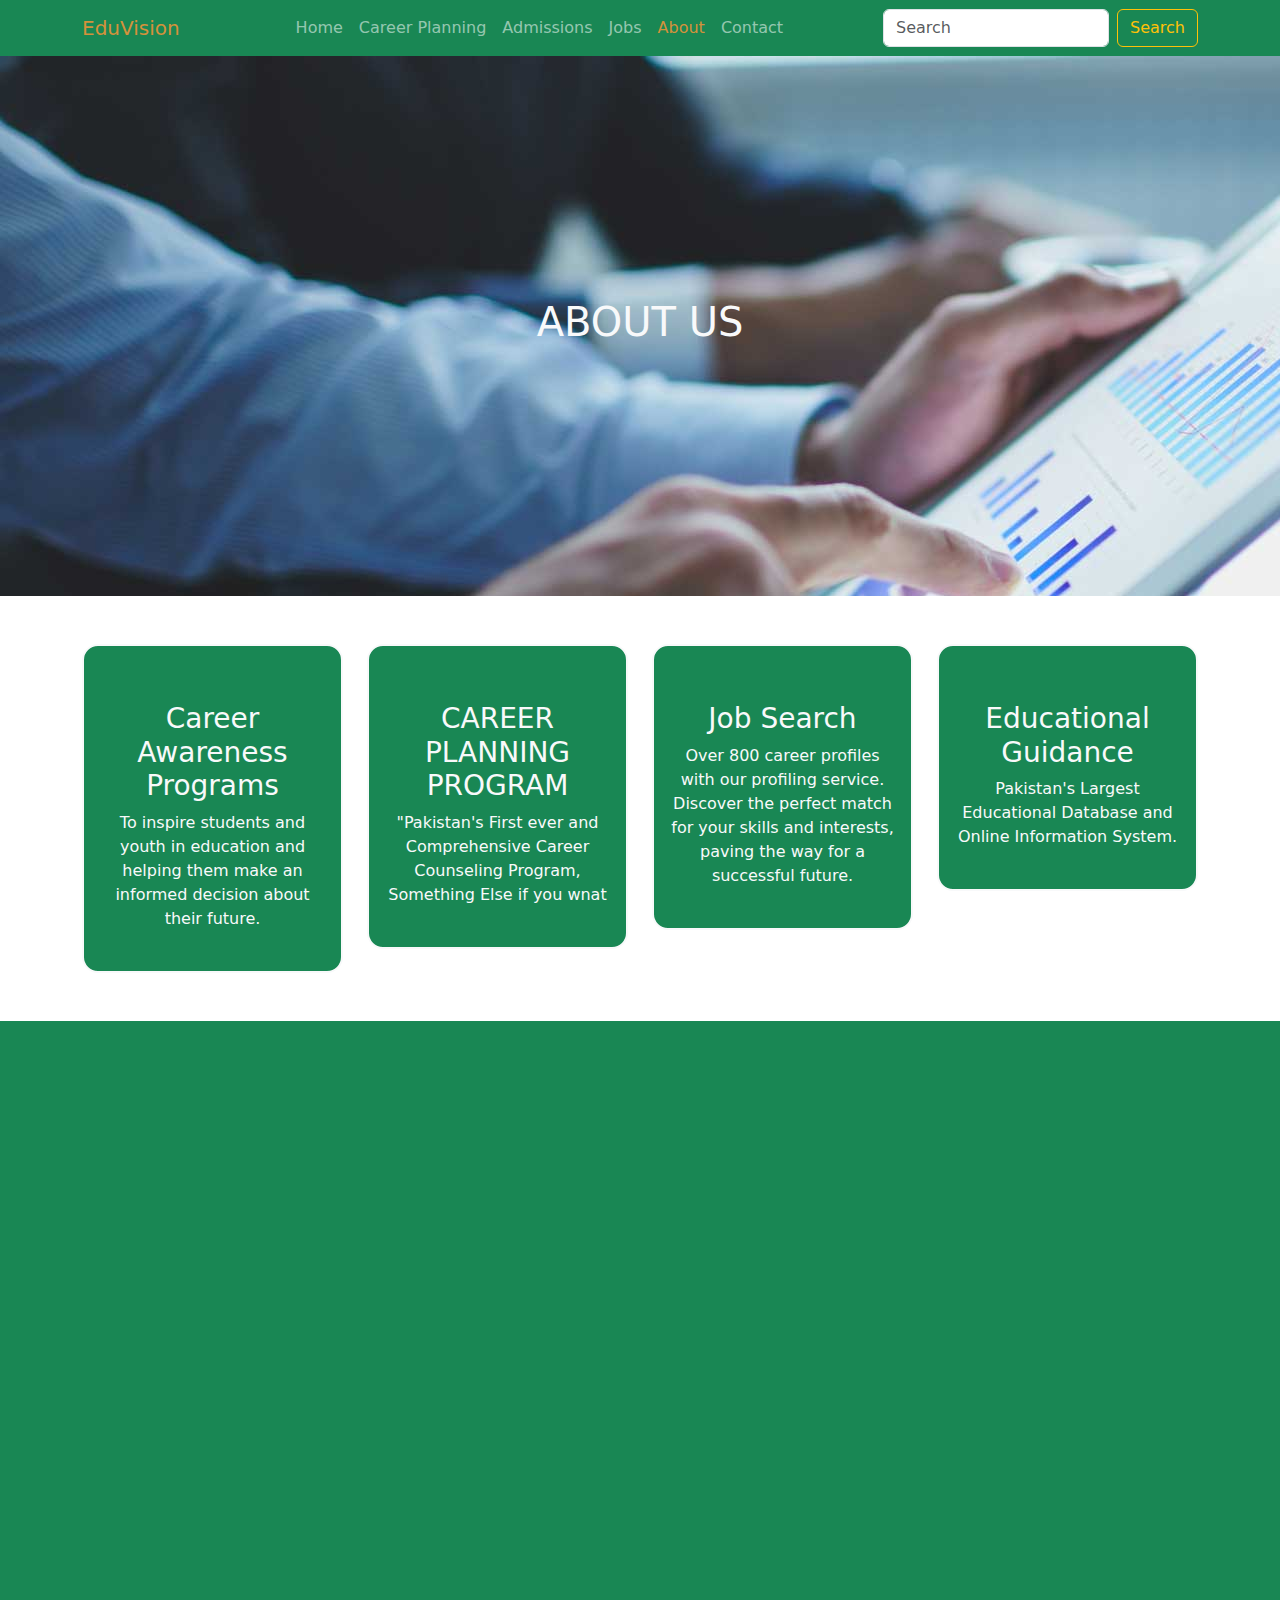
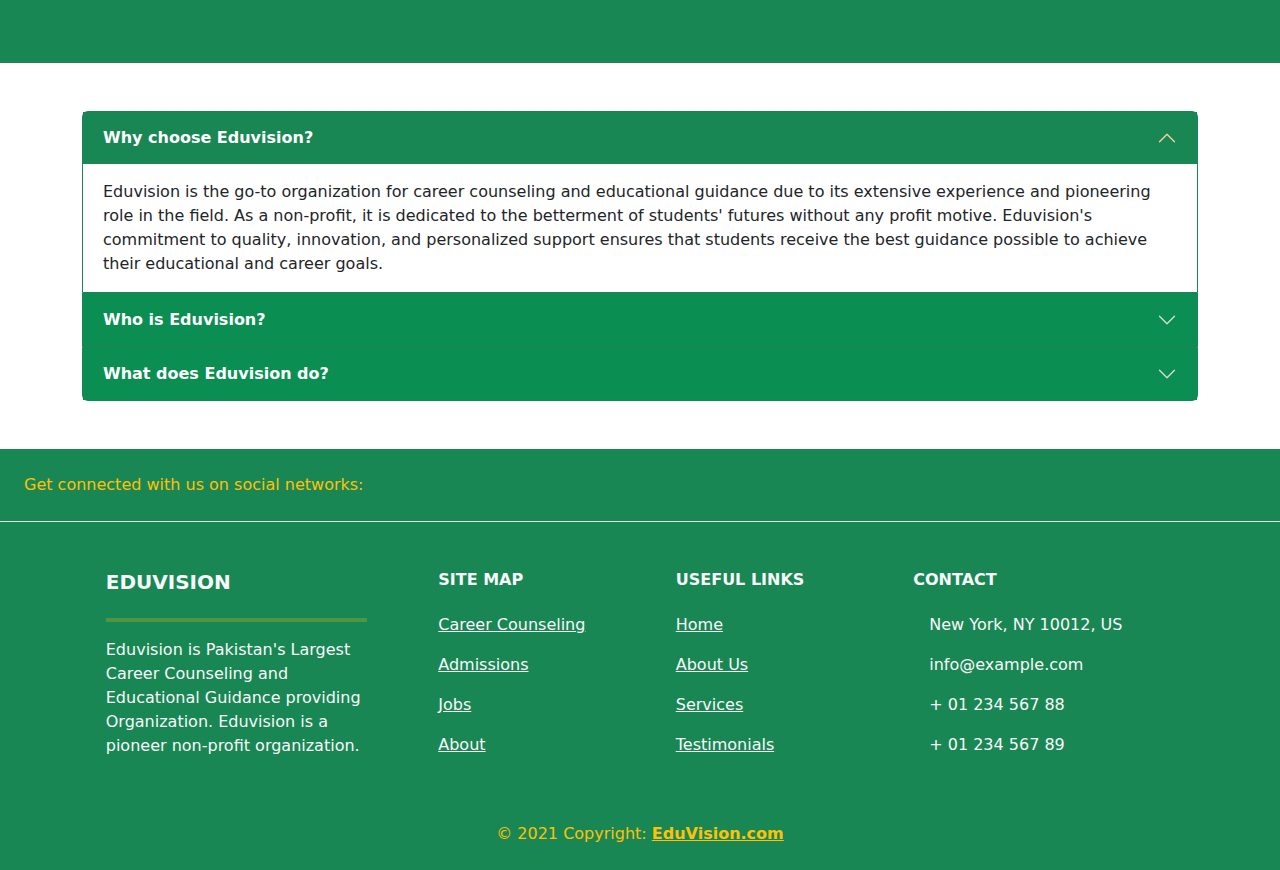
==== pages/about.html @ 254b4d51 "added about us page" ====
<!DOCTYPE html>
<html lang="en">

<head>
    <meta charset="UTF-8">
    <meta name="viewport" content="width=
        , initial-scale=1.0">
    <title>EduVision</title>
    <!-- Bootstap Cdn -->
    <link href="https://cdn.jsdelivr.net/npm/bootstrap@5.3.3/dist/css/bootstrap.min.css" rel="stylesheet"
        integrity="sha384-QWTKZyjpPEjISv5WaRU9OFeRpok6YctnYmDr5pNlyT2bRjXh0JMhjY6hW+ALEwIH" crossorigin="anonymous">
    <script src="https://cdn.jsdelivr.net/npm/bootstrap@5.3.3/dist/js/bootstrap.bundle.min.js"
        integrity="sha384-YvpcrYf0tY3lHB60NNkmXc5s9fDVZLESaAA55NDzOxhy9GkcIdslK1eN7N6jIeHz"
        crossorigin="anonymous"></script>
    <link rel="stylesheet" href="../style.css">
    <!-- Font Awsome Cdn -->
    <link rel="stylesheet" href="https://cdnjs.cloudflare.com/ajax/libs/font-awesome/6.5.2/css/all.min.css"
        integrity="sha512-SnH5WK+bZxgPHs44uWIX+LLJAJ9/2PkPKZ5QiAj6Ta86w+fsb2TkcmfRyVX3pBnMFcV7oQPJkl9QevSCWr3W6A=="
        crossorigin="anonymous" referrerpolicy="no-referrer" />
    <!-- Aos Animation -->
    <link href="https://unpkg.com/aos@2.3.1/dist/aos.css" rel="stylesheet">
    <script src="https://unpkg.com/aos@2.3.1/dist/aos.js"></script>
    <!-- JS admission file -->
    <script src="admis.js"></script>

</head>

<body>

    <!-- Navbar Starts Here -->
    <nav class="navbar navbar-expand-lg bg-dark navbar-dark" id="nav">
        <div class="container">
            <a class="navbar-brand text-warning" href="#">EduVision</a>
            <button class="navbar-toggler" type="button" data-bs-toggle="collapse"
                data-bs-target="#navbarSupportedContent" aria-controls="navbarSupportedContent" aria-expanded="false"
                aria-label="Toggle navigation">
                <span class="navbar-toggler-icon"></span>
            </button>
            <div class="collapse navbar-collapse" id="navbarSupportedContent">
                <ul class="navbar-nav mx-auto mb-2 mb-lg-0">
                    <li class="nav-item">
                        <a class="nav-link " aria-current="page" href="../index.html">Home</a>
                    </li>
                    <li class="nav-item">
                        <a class="nav-link" href="./career.html">Career Planning</a>
                    </li>
                    <li class="nav-item">
                        <a class="nav-link " href="./admission.html">Admissions</a>
                    </li>
                    <li class="nav-item">
                        <a class="nav-link" href="./jobs.html">Jobs</a>
                    </li>
                    <li class="nav-item">
                        <a class="nav-link active" href="./about.html">About</a>
                    </li>
                    <li class="nav-item">
                        <a class="nav-link" href="./contact.html">Contact</a>
                    </li>


                </ul>
                <form class="d-flex" role="search">
                    <input class="form-control me-2" type="search" placeholder="Search" aria-label="Search">
                    <button class="btn btn-outline-warning" type="submit">Search</button>
                </form>
            </div>
        </div>
    </nav>

    <!-- HerOSECT -->
    <div class="about_page_SEC d-flex justify-content-center align-items-center">
        <h1 class="text-light">ABOUT US</h1>
    </div>

    <!-- Services Section -->
    <div class="container-fluid Services_cards">
        <div class="container py-5">
            <div class="row">
                <!-- card1 -->
                <div class="col-lg-3 col-12 text-center " data-aos="fade-up" data-aos-duration="2000">
                    <div class="card border border-light border-2 rounded-4 py-4">
                        <div class="icon d-flex justify-content-center">
                            <i class="fa-solid fa-graduation-cap fa-beat"></i>
                        </div>
                        <div class="card-body mt-3">
                            <h3 class="card-title text-light">Career Awareness Programs</h3>
                            <p class="card-text text-light">To inspire students and youth in education and helping them
                                make an informed decision about their future.</p>
                        </div>
                    </div>
                </div>

                <!-- card2 -->
                <div class="col-lg-3 col-12 text-center" data-aos="fade-up" data-aos-duration="2000">
                    <div class="card border border-light border-2 rounded-4 py-4">
                        <div class="icon">
                            <i class="fa-solid fa-school fa-beat"></i>
                        </div>
                        <div class="card-body mt-3">
                            <h3 class="card-title text-light">CAREER PLANNING PROGRAM</h3>
                            <p class="card-text text-light">"Pakistan's First ever and Comprehensive Career Counseling
                                Program, Something Else if you wnat</p>
                        </div>
                    </div>
                </div>
                <!-- card3 -->
                <div class="col-lg-3 col-12 text-center" data-aos="fade-up" data-aos-duration="2000">
                    <div class="card border border-light border-2 rounded-4 py-4">
                        <div class="icon">
                            <i class="fa-solid fa-briefcase fa-beat"></i>
                        </div>
                        <div class="card-body mt-3">
                            <h3 class="card-title text-light">Job Search</h3>
                            <p class="card-text text-light">Over 800 career profiles with our profiling service.
                                Discover the perfect match for your skills and interests, paving the way for a
                                successful
                                future.</p>
                        </div>
                    </div>
                </div>
                <!-- card3 -->
                <div class="col-lg-3 col-12 text-center" data-aos="fade-up" data-aos-duration="2000">
                    <div class="card border border-light border-2 rounded-4 py-4">
                        <div class="icon">
                            <i class="fa-solid fa-chart-line fa-beat"></i>
                        </div>
                        <div class="card-body mt-3">
                            <h3 class="card-title text-light">Educational Guidance</h3>
                            <p class="card-text text-light"> Pakistan's Largest Educational Database and Online
                                Information System.</p>
                        </div>
                    </div>
                </div>
            </div>
        </div>
    </div>


    <!-- About Us -->

    <div class="container-fluid about_Sect" id="abt_Us">
        <div class="container">
            <div class="row">
                <div class="col-lg-6 col-12 my-5" data-aos="fade-right" data-aos-duration="2000">
                    <img src="../Assets/About Pic.jpg" alt="" class="img-fluid rounded-4 border border-5">
                </div>
                <div class="col-lg-6 col-12 my-5 d-flex flex-column justify-content-center" data-aos="fade-left"
                    data-aos-duration="2000">
                    <h1 class="text-light">ABOUT US</h1>
                    <hr class="bg-warning text-warning border border-2 border-warning">
                    <p class="text-light fs-5">Eduvision is Pakistan's Largest Career Counseling and Educational
                        Guidance
                        providing Organization
                        established in 2001. Eduvision is a pioneer non-profit organization in the field of education.
                        It promotes
                        educational opportunities across national boundaries and serving students and organizations.</p>
                    <div class="about_icons mt-3">
                        <div class="icon1 text-center">
                            <i class="fa-solid fa-people-group"></i>
                            <h5 class="mt-2">Beneficiaries</h5><br>
                        </div>
                        <div class="icon2 text-center">
                            <i class="fa-solid fa-bullhorn"></i>
                            <h5 class="mt-2">Events</h5><br>
                        </div>
                        <div class="icon3 text-center">
                            <i class="fa-regular fa-clipboard"></i>
                            <h5 class="mt-2">Assessments</h5><br>
                        </div>
                    </div>
                </div>
            </div>
        </div>
    </div>


    <!-- Accordian STarts -->
    <div class="container">
        <div class="accordion mt-5" id="accordionExample">
            <div class="accordion-item">
                <h2 class="accordion-header">
                    <button class="accordion-button" type="button" data-bs-toggle="collapse"
                        data-bs-target="#collapseOne" aria-expanded="true" aria-controls="collapseOne">
                        <b>Why choose Eduvision?</b>
                    </button>
                </h2>
                <div id="collapseOne" class="accordion-collapse collapse show" data-bs-parent="#accordionExample">
                    <div class="accordion-body">
                        Eduvision is the go-to organization for career counseling and educational guidance due
                            to its extensive experience and pioneering role in the field. As a non-profit, it is
                            dedicated to the betterment of students' futures without any profit motive. Eduvision's
                            commitment to quality, innovation, and personalized support ensures that students receive
                            the best guidance possible to achieve their educational and career goals.
                    </div>
                </div>
            </div>
            <div class="accordion-item">
                <h2 class="accordion-header">
                    <button class="accordion-button collapsed" type="button" data-bs-toggle="collapse"
                        data-bs-target="#collapseTwo" aria-expanded="false" aria-controls="collapseTwo">
                        <b>Who is Eduvision?</b>
                    </button>
                </h2>
                <div id="collapseTwo" class="accordion-collapse collapse" data-bs-parent="#accordionExample">
                    <div class="accordion-body">
                        Eduvision is Pakistan's largest career counseling and educational guidance organization.
                            Established in 2001, it is a pioneering non-profit dedicated to promoting educational
                            opportunities across national boundaries, serving both students and educational
                            institutions.
                    </div>
                </div>
            </div>
            <div class="accordion-item">
                <h2 class="accordion-header">
                    <button class="accordion-button collapsed" type="button" data-bs-toggle="collapse"
                        data-bs-target="#collapseThree" aria-expanded="false" aria-controls="collapseThree">
                        <b>What does Eduvision do?</b>
                    </button>
                </h2>
                <div id="collapseThree" class="accordion-collapse collapse" data-bs-parent="#accordionExample">
                    <div class="accordion-body">
                        Eduvision provides comprehensive career counseling and educational guidance. This
                            includes helping students identify their career paths, offering advice on educational
                            opportunities, and assisting organizations in creating educational programs. Eduvision aims
                            to bridge the gap between students' aspirations and educational resources.
                    </div>
                </div>
            </div>
        </div>
    </div>



    <!-- footer Starts Here -->


    <footer class="text-center text-lg-start bg-body-tertiary  mt-5 footer text-light">
        <!-- Section: Social media -->
        <section class="d-flex justify-content-center justify-content-lg-between p-4 border-bottom">
            <!-- Left -->
            <div class="me-5 d-none d-lg-block">
                <span class="text-warning">Get connected with us on social networks:</span>
            </div>
            <!-- Left -->

            <!-- Right -->
            <div class="text-warning">
                <a href="" class="me-4 text-reset">
                    <i class="fab fa-facebook-f"></i>
                </a>
                <a href="" class="me-4 text-reset">
                    <i class="fab fa-twitter"></i>
                </a>
                <a href="" class="me-4 text-reset">
                    <i class="fab fa-google"></i>
                </a>
                <a href="" class="me-4 text-reset">
                    <i class="fab fa-instagram"></i>
                </a>
                <a href="" class="me-4 text-reset">
                    <i class="fab fa-linkedin"></i>
                </a>
                <a href="" class="me-4 text-reset">
                    <i class="fab fa-github"></i>
                </a>
            </div>
            <!-- Right -->
        </section>
        <!-- Section: Social media -->

        <!-- Section: Links  -->
        <section class="">
            <div class="container text-center text-md-start mt-5">
                <!-- Grid row -->
                <div class="row mt-3">
                    <!-- Grid column -->
                    <div class="col-md-3 col-lg-4 col-xl-3 mx-auto mb-4">
                        <!-- Content -->
                        <h5 class="text-uppercase fw-bold mb-4">
                            EduVision
                        </h5>
                        <hr class="text-warning border border-2 border-warning">
                        <p>
                            Eduvision is Pakistan's Largest Career Counseling and Educational Guidance providing
                            Organization.
                            Eduvision is a pioneer non-profit organization.
                        </p>
                    </div>
                    <!-- Grid column -->

                    <!-- Grid column -->
                    <div class="col-md-2 col-lg-2 col-xl-2 mx-auto mb-4">
                        <!-- Links -->
                        <h6 class="text-uppercase fw-bold mb-4">
                            Site Map
                        </h6>
                        <p>
                            <a href="#!" class="text-reset">Career Counseling</a>
                        </p>
                        <p>
                            <a href="#!" class="text-reset">Admissions</a>
                        </p>
                        <p>
                            <a href="#!" class="text-reset">Jobs</a>
                        </p>
                        <p>
                            <a href="#!" class="text-reset">About</a>
                        </p>
                    </div>
                    <!-- Grid column -->

                    <!-- Grid column -->
                    <div class="col-md-3 col-lg-2 col-xl-2 mx-auto mb-4">
                        <!-- Links -->
                        <h6 class="text-uppercase fw-bold mb-4">
                            Useful links
                        </h6>
                        <p>
                            <a href="#" class="text-reset">Home</a>
                        </p>
                        <p>
                            <a href="#abt_Us" class="text-reset">About Us</a>
                        </p>
                        <p>
                            <a href="#services" class="text-reset">Services</a>
                        </p>
                        <p>
                            <a href="#testim" class="text-reset">Testimonials</a>
                        </p>
                    </div>
                    <!-- Grid column -->

                    <!-- Grid column -->
                    <div class="col-md-4 col-lg-3 col-xl-3 mx-auto mb-md-0 mb-4">
                        <!-- Links -->
                        <h6 class="text-uppercase fw-bold mb-4">Contact</h6>
                        <p><i class="fas fa-home me-3"></i> New York, NY 10012, US</p>
                        <p>
                            <i class="fas fa-envelope me-3"></i>
                            info@example.com
                        </p>
                        <p><i class="fas fa-phone me-3"></i> + 01 234 567 88</p>
                        <p><i class="fas fa-print me-3"></i> + 01 234 567 89</p>
                    </div>
                    <!-- Grid column -->
                </div>
                <!-- Grid row -->
            </div>
        </section>
        <!-- Section: Links  -->

        <!-- Copyright -->
        <div class="text-center text-warning p-4">
            © 2021 Copyright:
            <a class="text-reset fw-bold" href="https://mdbootstrap.com/">EduVision.com</a>
        </div>
        <!-- Copyright -->
    </footer>
    <!-- Footer -->


    <script>
        AOS.init();
    </script>

</body>

</html>
---- style.css ----
* {
    padding: 0;
    margin: 0;
}

:root {
    --white: #fff;
    --yellow: #d4923b;
    --dark: #000000;
    --grey: #a9afc3;
    --green: #00426b;
    --green: #198754;


}

.navbar {
    background-color: var(--green) !important;
}

.navbar-brand {
    color: var(--yellow) !important;
}

.navbar .active {

    color: var(--yellow) !important;
}


.carousel-caption {
    bottom: initial;
    top: 50%;
    transform: translateY(-50%);
}

/* .Services_cards{
    min-height: 300;
} */



.Services_cards .card {
    background-color: var(--green);
}

.Services_cards .card i {
    font-size: 50px;
    color: var(--yellow);
}

.about_Sect {
    width: 100%;
    min-height: 70vh;
    background-color: var(--green);
    display: flex;
    align-items: center;
}

.about_Sect hr {
    
    background-color: var(--yellow) !important;
    border: 3px solid var(--yellow) !important;
}

.about_icons {
    width: 60%;
    display: flex;
    justify-content: space-between;
    color: var(--white);
}

.about_icons i {
    font-size: 70px;
    color: var(--yellow);
}

.ourServices {
    width: 100%;
    min-height: 70vh;
    /* background-color: ; */
}

.ourServices i{
   font-size: 70px;
   border-right: #000000 4px solid;
   padding-right: 25px;
   color: var(--yellow);
}

.ourServices img {

    border: #00426b solid 10px;
}

.services_tab1{
    display: flex;
    box-shadow: rgba(0, 0, 0, 0.35) 0px 5px 15px;
}

.ourServices a{
    text-decoration: none;
    color: #000000;
}

.ourServices a h2{
    color: var(--black);
}

.ourServices a p{
    color: var(--grey);
}

.footer{
    background-color: var(--green) !important;
}

.admis_Sect{
    width: 100%;
    min-height: 60vh;
    background-image: url('Assets/uniSect.jpg');
    background-repeat: no-repeat;
    /* background-position: center; */

}

.job_Sect{
    width: 100%;
    min-height: 60vh;
    background-image: url('Assets/hiring.jpg');
    background-repeat: no-repeat;
    /* background-position: center; */

}

.about_page_SEC{
    width: 100%;
    min-height: 60vh;
    background-image: url('Assets/About_Sec.jpg');
    background-repeat: no-repeat;
    /* background-position: center; */
    
}

.accordion-button {
    color: var(--white) !important;
    box-shadow: none !important;
    background-color: #0a8e51;

}

.accordion-button:focus {

    background-color: #0a8e51;

}

.accordion-header{
    background-color: var(--green);
}

.accordion-button.collapsed::after {
    color: #dd4242;
    filter: brightness(100%) invert(100%);

}


.accordion-button:not(.collapsed)::after {
    color: #dd4242;
    filter: brightness(100%) invert(100%);

}

.accordion-button:not(.collapsed) {
    background-color: var(--green) !important;
    color: var(--white) !important;
}

.accordion-item {
    border: 1px solid var(--green) !important;
}
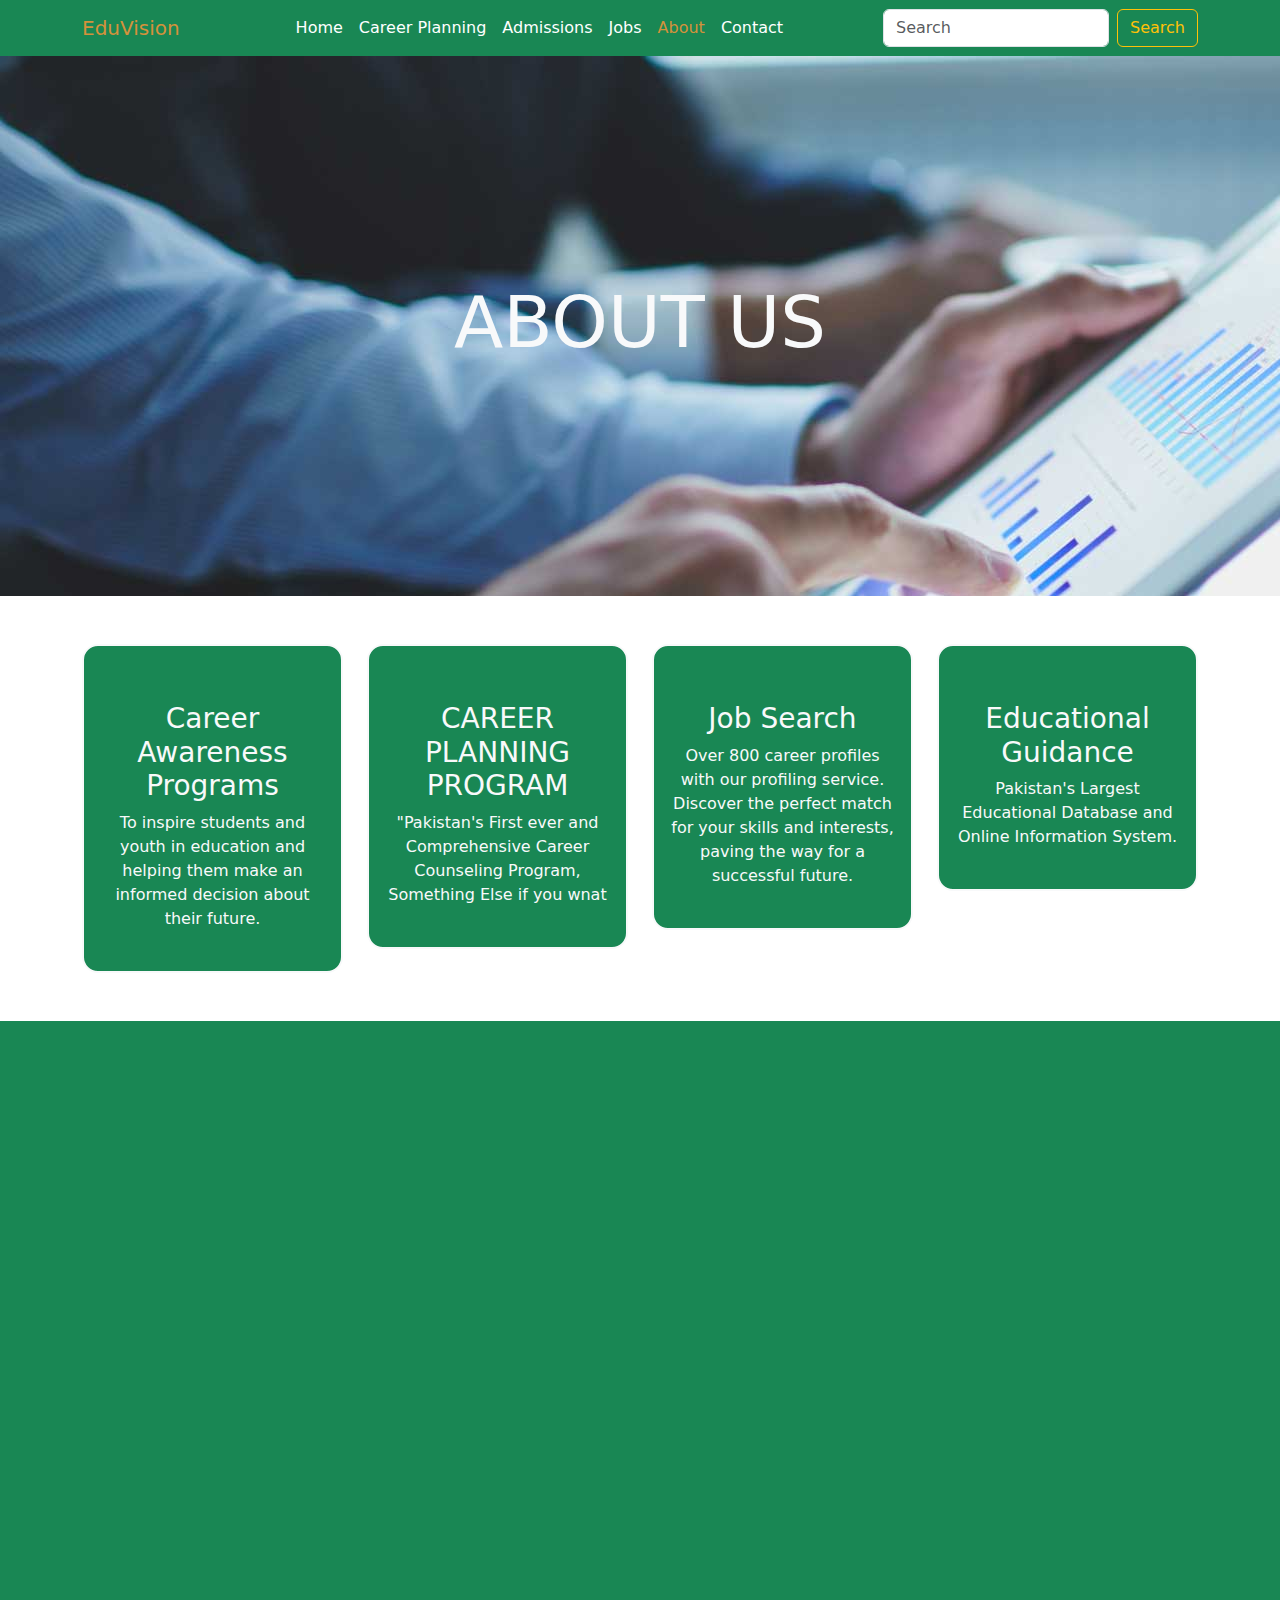
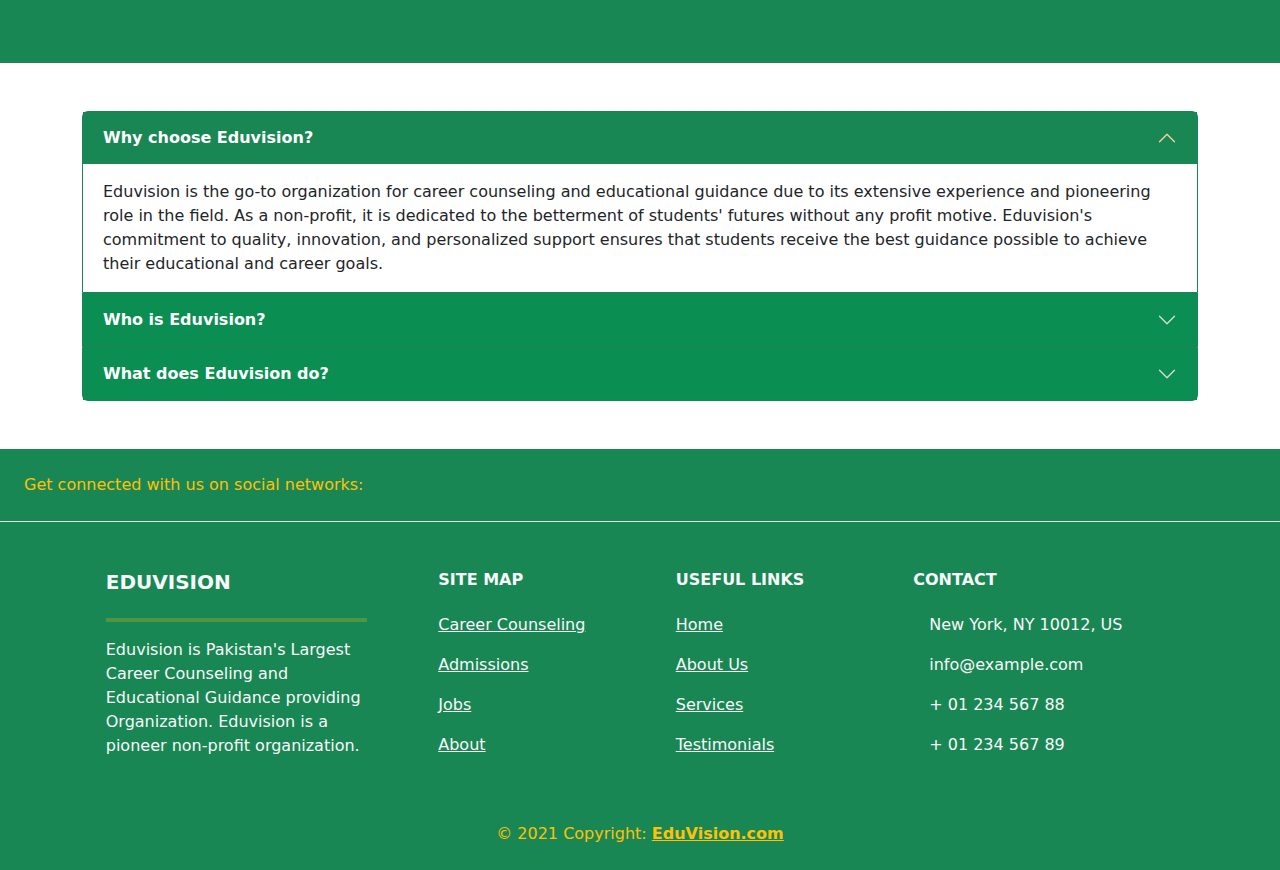
==== commit fa49a29b: "Finished All Pages and Finalised" ====
--- a/pages/about.html
+++ b/pages/about.html
@@ -69,7 +69,7 @@
 
     <!-- HerOSECT -->
     <div class="about_page_SEC d-flex justify-content-center align-items-center">
-        <h1 class="text-light">ABOUT US</h1>
+        <h1 class="text-light display-2 fw-medium">ABOUT US</h1>
     </div>
 
     <!-- Services Section -->
--- a/style.css
+++ b/style.css
@@ -27,7 +27,10 @@
     color: var(--yellow) !important;
 }
 
-
+.nav-link{
+    font-weight:normal;
+    color: var(--white);
+}
 .carousel-caption {
     bottom: initial;
     top: 50%;
@@ -179,4 +182,80 @@
 
 .accordion-item {
     border: 1px solid var(--green) !important;
-}+}
+
+
+.contact-form {
+    background: #ffffff;
+    margin-top: 10%;
+    margin-bottom: 5%;
+    width: 70%;
+  }
+
+  .contact-form .form-control {
+    border-radius: 1rem;
+  }
+
+  /* .contact-form form {
+    padding: 14%;
+  } */
+/* 
+  .contact-form .form-group {
+    margin-bottom: 15px;
+  } */
+
+  .contact-form .btnContact {
+    width: 50%;
+    border: none;
+    border-radius: 1rem;
+    padding: 1.5%;
+    background: #28a745; /* Green color */
+    font-weight: 600;
+    color: #ffffff;
+    cursor: pointer;
+  }
+
+  .contact-form .btnContact:hover {
+    background: #218838; /* Darker green on hover */
+  }
+
+  .contact-form .btnContactSubmit {
+    width: 50%;
+    border: none;
+    border-radius: 1rem;
+    padding: 1.5%;
+    background: #28a745; /* Green color */
+    font-weight: 600;
+    color: #ffffff;
+    cursor: pointer;
+  }
+
+  .contact-form .btnContactSubmit:hover {
+    background: #218838; /* Darker green on hover */
+  }
+
+  @media (max-width: 768px) {
+    .contact-form {
+      width: 90%;
+      margin-top: 20%;
+    }
+
+    .contact-form form {
+      padding: 10%;
+    }
+  }
+
+
+.mapSect{
+    width: 100%;
+    background-color: var(--green);
+}
+
+.Contact_page_SEC{
+    width: 100%;
+    min-height: 60vh;
+    background-image: url('Assets/contact.jpg');
+    background-repeat: no-repeat;
+    /* background-position: center; */ 
+}
+
